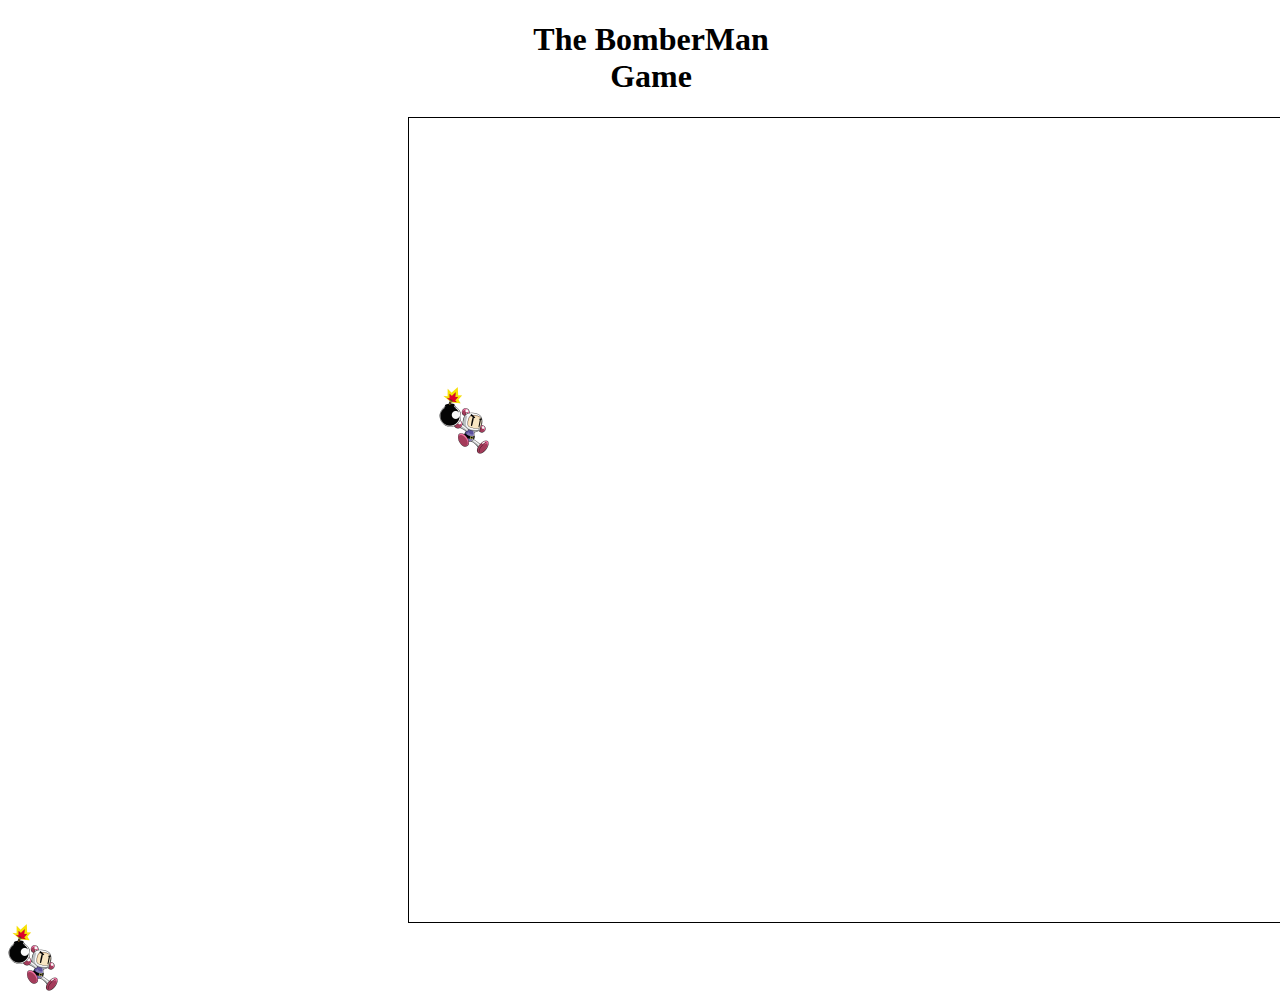
==== Bomberman/HTML/index.html @ ce29417a "updated bomberman started position" ====
<!DOCTYPE html>
<html lang="en">

<head>
    <meta charset="UTF-8">
    <title>The BomberMan</title>
    <link rel="stylesheet" href="../CSS/style.css">
    <!--<script src="../JavaScript/Jquery/jquery-1.11.3.js"></script>-->
    <script src="../JavaScript/Core/script.js"></script>
    <script src="../JavaScript/Common/movement.js"></script>
    <script src="../JavaScript/Enemy/generateEnemy.js"></script>
    <!--<script src="https://maxcdn.bootstrapcdn.com/bootstrap/3.3.7/js/bootstrap.min.js"></script>-->
</head>

<body>
<h1>The BomberMan Game</h1>
<div id="game-container">
    <canvas id="game-canvas" width="950" height="804"></canvas>
</div>
<div id="player">
    <img src="../Images/bombermanTest.png" alt="" id="bombermanImg">
</div>
<script>
    let game = createGame("#game-canvas");
    game.start;
</script>
</body>

</html>
---- Bomberman/CSS/style.css ----
h1{

    color: black;
    width: 275px;
    position: relative; /* or absolute */
    text-align: center;
    top: 50%;
    left: 40%;
}
canvas {
    border: 1px solid black;
    background-color: white;

    Margin: 0 auto;
    Vertical-align: middle;
}

body{
    background: url(../images/bomb.jpg) no-repeat center center fixed;
    -webkit-background-size: cover;
    -moz-background-size: cover;
    -o-background-size: cover;
    background-size: cover;

}
#game-container {
    position: relative;
    padding-left: 400px;
}
#test{
    width: 10px;
    height: 10px;
}
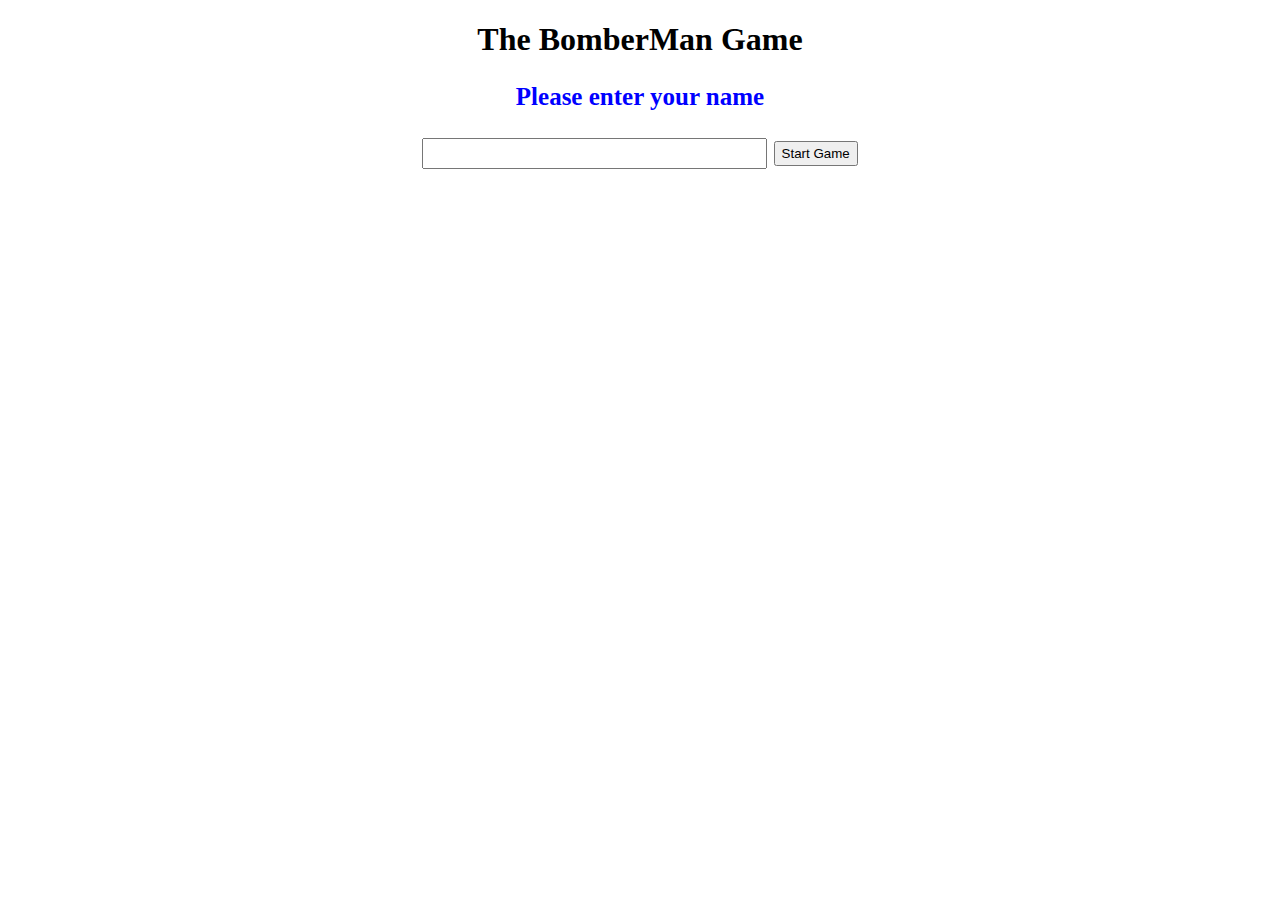
==== commit edb9f80c: "Merge branch 'master' of https://github.com/Vasilev87/CosmopolitanBomberman" ====
--- a/Bomberman/HTML/index.html
+++ b/Bomberman/HTML/index.html
@@ -5,24 +5,49 @@
     <meta charset="UTF-8">
     <title>The BomberMan</title>
     <link rel="stylesheet" href="../CSS/style.css">
-    <!--<script src="../JavaScript/Jquery/jquery-1.11.3.js"></script>-->
     <script src="../JavaScript/Core/script.js"></script>
     <script src="../JavaScript/Common/movement.js"></script>
     <script src="../JavaScript/Enemy/generateEnemy.js"></script>
+    <script src="../JavaScript/Common/drawExitGate.js"></script>
+    <!--<script src="../JavaScript/Jquery/jquery-1.11.3.js"></script>-->
     <!--<script src="https://maxcdn.bootstrapcdn.com/bootstrap/3.3.7/js/bootstrap.min.js"></script>-->
 </head>
 
 <body>
 <h1>The BomberMan Game</h1>
+<p id="player-name"></p>
+<div id="name-container">
+    <p>Please enter your name</p>
+    <input type="text" name="myName" id="myName"  size="40">
+    <input type="button" value="Start Game" onclick="getName()">
+</div>
 <div id="game-container">
-    <canvas id="game-canvas" width="950" height="804"></canvas>
+    <canvas id="bomb-canvas" width="999" height="555"></canvas>
+    <canvas id="game-canvas" width="999" height="555"></canvas>
 </div>
 <div id="player">
     <img src="../Images/bombermanTest.png" alt="" id="bombermanImg">
 </div>
+<img id="bomb-image" src="../Images/bomb.png" alt="bomb" style="display: none;">
+<img id="wall-image" src="../Images/wall.png" alt="wall" style="display: none;">
+<img id="brick-image" src="../Images/brick.png" alt="brick" style="display: none;">
+<img src="../Images/right.png" id="right" style="display: none;">
+<img src="../Images/left.png" id="left" style="display: none;">
+<img src="../Images/up.png" id="up" style="display: none;">
+<img src="../Images/down.png" id="down" style="display: none;">
+<script src="../JavaScript/Core/create-bomberman.js"></script>
 <script>
-    let game = createGame("#game-canvas");
-    game.start;
+    window.addEventListener('load', function() {
+        let game = createGame("#game-canvas");
+        game.start;
+    });
+
+    function getName() {
+        document.getElementById("game-container").style.display = "block";
+        var x = document.getElementById("myName").value;
+        document.getElementById("player-name").innerHTML = "Hello," + x;
+        document.getElementById("name-container").style.display = "none";
+    }
 </script>
 </body>
 
--- a/Bomberman/CSS/style.css
+++ b/Bomberman/CSS/style.css
@@ -1,33 +1,54 @@
-h1{
-
+h1, #name-container, #player-name {
     color: black;
-    width: 275px;
-    position: relative; /* or absolute */
+    position: relative;
+    /* or absolute */
     text-align: center;
-    top: 50%;
-    left: 40%;
-}
-canvas {
-    border: 1px solid black;
-    background-color: white;
-
-    Margin: 0 auto;
-    Vertical-align: middle;
 }
 
-body{
+#name-container, #player-name {
+    font-size: 25px;
+    color: blue;
+    font-weight: bold;
+}
+
+input {
+    height: 25px;
+}
+
+canvas {
+    width: 100%;
+    position: absolute;
+}
+
+#bomb-canvas {
+    background-color: white;
+}
+
+body {
     background: url(../images/bomb.jpg) no-repeat center center fixed;
     -webkit-background-size: cover;
     -moz-background-size: cover;
     -o-background-size: cover;
     background-size: cover;
+}
 
-}
 #game-container {
     position: relative;
-    padding-left: 400px;
+    display: none;
 }
-#test{
+
+#test {
     width: 10px;
     height: 10px;
+}
+
+#bombermanImg {
+    display: none;
+}
+
+@media screen and (min-width: 1200px) {
+    #game-container {
+        width: 65%;
+        margin: auto;
+    }
 }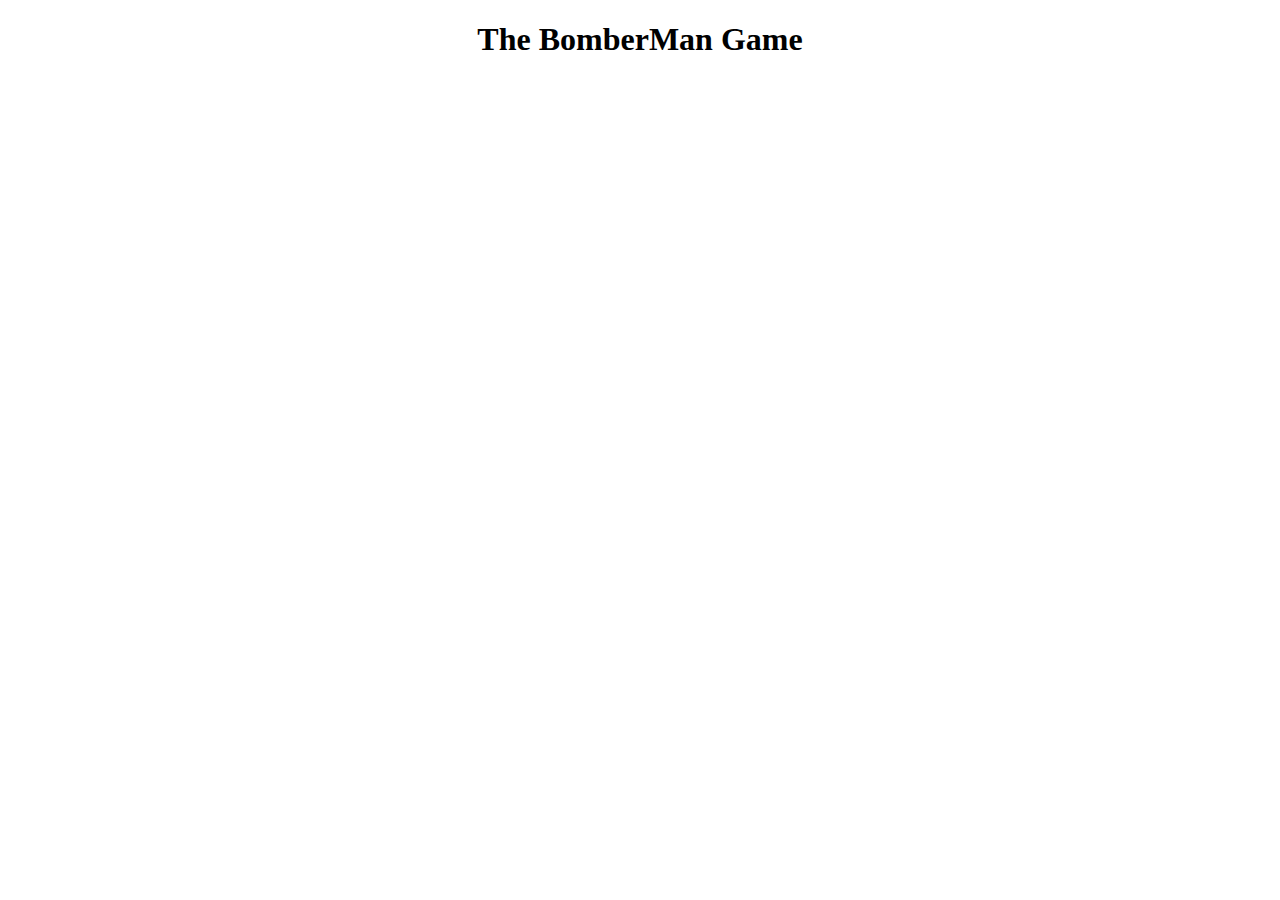
==== commit 3815bbfe: "added logic for the bomb animation - still not working correctly" ====
--- a/Bomberman/HTML/index.html
+++ b/Bomberman/HTML/index.html
@@ -14,41 +14,41 @@
 </head>
 
 <body>
-<h1>The BomberMan Game</h1>
-<p id="player-name"></p>
-<div id="name-container">
-    <p>Please enter your name</p>
-    <input type="text" name="myName" id="myName"  size="40">
-    <input type="button" value="Start Game" onclick="getName()">
-</div>
-<div id="game-container">
-    <canvas id="bomb-canvas" width="999" height="555"></canvas>
-    <canvas id="game-canvas" width="999" height="555"></canvas>
-</div>
-<div id="player">
-    <img src="../Images/bombermanTest.png" alt="" id="bombermanImg">
-</div>
-<img id="bomb-image" src="../Images/bomb.png" alt="bomb" style="display: none;">
-<img id="wall-image" src="../Images/wall.png" alt="wall" style="display: none;">
-<img id="brick-image" src="../Images/brick.png" alt="brick" style="display: none;">
-<img src="../Images/right.png" id="right" style="display: none;">
-<img src="../Images/left.png" id="left" style="display: none;">
-<img src="../Images/up.png" id="up" style="display: none;">
-<img src="../Images/down.png" id="down" style="display: none;">
-<script src="../JavaScript/Core/create-bomberman.js"></script>
-<script>
-    window.addEventListener('load', function() {
-        let game = createGame("#game-canvas");
-        game.start;
-    });
+    <h1>The BomberMan Game</h1>
+    <p id="player-name"></p>
+    <!--<div id="name-container">-->
+    <!--<p>Please enter your name</p>-->
+    <!--<input type="text" name="myName" id="myName"  size="40">-->
+    <!--<input type="button" value="Start Game" onclick="getName()">-->
+    <!--</div>-->
+    <div id="game-container">
+        <canvas id="bomb-canvas" width="999" height="555"></canvas>
+        <canvas id="game-canvas" width="999" height="555"></canvas>
+    </div>
+    <div id="player">
+        <img src="../Images/bombermanTest.png" alt="" id="bombermanImg">
+    </div>
+    <img id="bomb-image" src="../Images/bomb.png" alt="bomb" style="display: none;">
+    <img id="wall-image" src="../Images/wall.png" alt="wall" style="display: none;">
+    <img id="brick-image" src="../Images/brick.png" alt="brick" style="display: none;">
+    <img src="../Images/right.png" id="right" style="display: none;">
+    <img src="../Images/left.png" id="left" style="display: none;">
+    <img src="../Images/up.png" id="up" style="display: none;">
+    <img src="../Images/down.png" id="down" style="display: none;">
+    <script src="../JavaScript/Core/create-bomberman.js"></script>
+    <script src="../JavaScript/Core/create-bomb.js"></script>
+    <script>
+        window.addEventListener('load', function() {
+            let game = createGame("#game-canvas");
+            game.start;
+        });
 
-    function getName() {
-        document.getElementById("game-container").style.display = "block";
-        var x = document.getElementById("myName").value;
-        document.getElementById("player-name").innerHTML = "Hello," + x;
-        document.getElementById("name-container").style.display = "none";
-    }
-</script>
+        //    function getName() {
+        //        document.getElementById("game-container").style.display = "block";
+        //        var x = document.getElementById("myName").value;
+        //        document.getElementById("player-name").innerHTML = "Hello," + x;
+        //        document.getElementById("name-container").style.display = "none";
+    </script>
 </body>
 
 </html>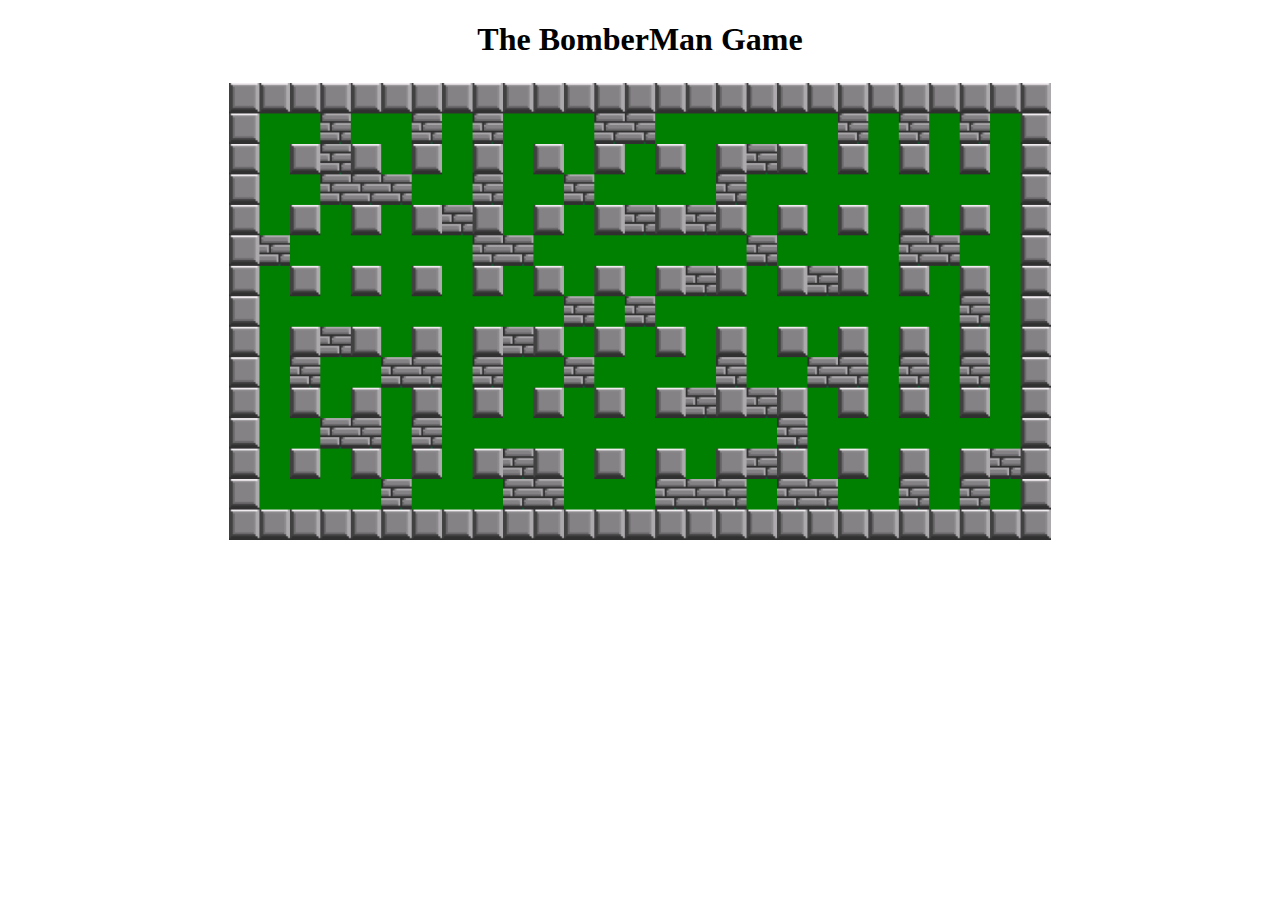
==== commit 52820a71: "Changed the sprites and bodies creation from functions to classes and did some refactoring" ====
--- a/Bomberman/HTML/index.html
+++ b/Bomberman/HTML/index.html
@@ -5,10 +5,6 @@
     <meta charset="UTF-8">
     <title>The BomberMan</title>
     <link rel="stylesheet" href="../CSS/style.css">
-    <script src="../JavaScript/Core/script.js"></script>
-    <script src="../JavaScript/Common/movement.js"></script>
-    <script src="../JavaScript/Enemy/generateEnemy.js"></script>
-    <script src="../JavaScript/Common/drawExitGate.js"></script>
     <!--<script src="../JavaScript/Jquery/jquery-1.11.3.js"></script>-->
     <!--<script src="https://maxcdn.bootstrapcdn.com/bootstrap/3.3.7/js/bootstrap.min.js"></script>-->
 </head>
@@ -28,15 +24,26 @@
     <div id="player">
         <img src="../Images/bombermanTest.png" alt="" id="bombermanImg">
     </div>
-    <img id="bomb-image" src="../Images/bomb.png" alt="bomb" style="display: none;">
-    <img id="wall-image" src="../Images/wall.png" alt="wall" style="display: none;">
-    <img id="brick-image" src="../Images/brick.png" alt="brick" style="display: none;">
-    <img src="../Images/right.png" id="right" style="display: none;">
-    <img src="../Images/left.png" id="left" style="display: none;">
-    <img src="../Images/up.png" id="up" style="display: none;">
-    <img src="../Images/down.png" id="down" style="display: none;">
-    <script src="../JavaScript/Core/create-bomberman.js"></script>
+    <img id="bomb-image" src="../Images/bomb.png" alt="bomb">
+    <img id="wall-image" src="../Images/wall.png" alt="wall">
+    <img id="brick-image" src="../Images/brick.png" alt="brick">
+    <img src="../Images/right.png" id="right">
+    <img src="../Images/left.png" id="left">
+    <img src="../Images/up.png" id="up">
+    <img src="../Images/down.png" id="down">
+    <img src="../Images/bomb-sprite.png" id="bomb-sprite">
+    <img src="../Images/enemy-sprite.png" id="enemy-sprite">
+
+    <script src="../JavaScript/Globals/globals.js"></script>
+    <script src="../JavaScript/Core/physicalBody.js"></script>
+    <script src="../JavaScript/Core/sprite.js"></script>
+    <script src="../JavaScript/Core/script.js"></script>
+    <script src="../JavaScript/Common/movement.js"></script>
+    <script src="../JavaScript/Enemy/generateEnemies.js"></script>
+    <script src="../JavaScript/Common/drawExitGate.js"></script>
+    <script src="../JavaScript/Core/bomberman-sprite.js"></script>
     <script src="../JavaScript/Core/create-bomb.js"></script>
+    <script src="../JavaScript/Core/create-enemy.js"></script>
     <script>
         window.addEventListener('load', function() {
             let game = createGame("#game-canvas");
--- a/Bomberman/CSS/style.css
+++ b/Bomberman/CSS/style.css
@@ -1,14 +1,21 @@
-h1, #name-container, #player-name {
+h1,
+#name-container,
+#player-name {
     color: black;
     position: relative;
     /* or absolute */
     text-align: center;
 }
 
-#name-container, #player-name {
+#name-container,
+#player-name {
     font-size: 25px;
     color: blue;
     font-weight: bold;
+}
+
+img {
+    display: none;
 }
 
 input {
@@ -21,7 +28,7 @@
 }
 
 #bomb-canvas {
-    background-color: white;
+    background-color: green;
 }
 
 body {
@@ -34,7 +41,7 @@
 
 #game-container {
     position: relative;
-    display: none;
+    /*display: none;*/
 }
 
 #test {
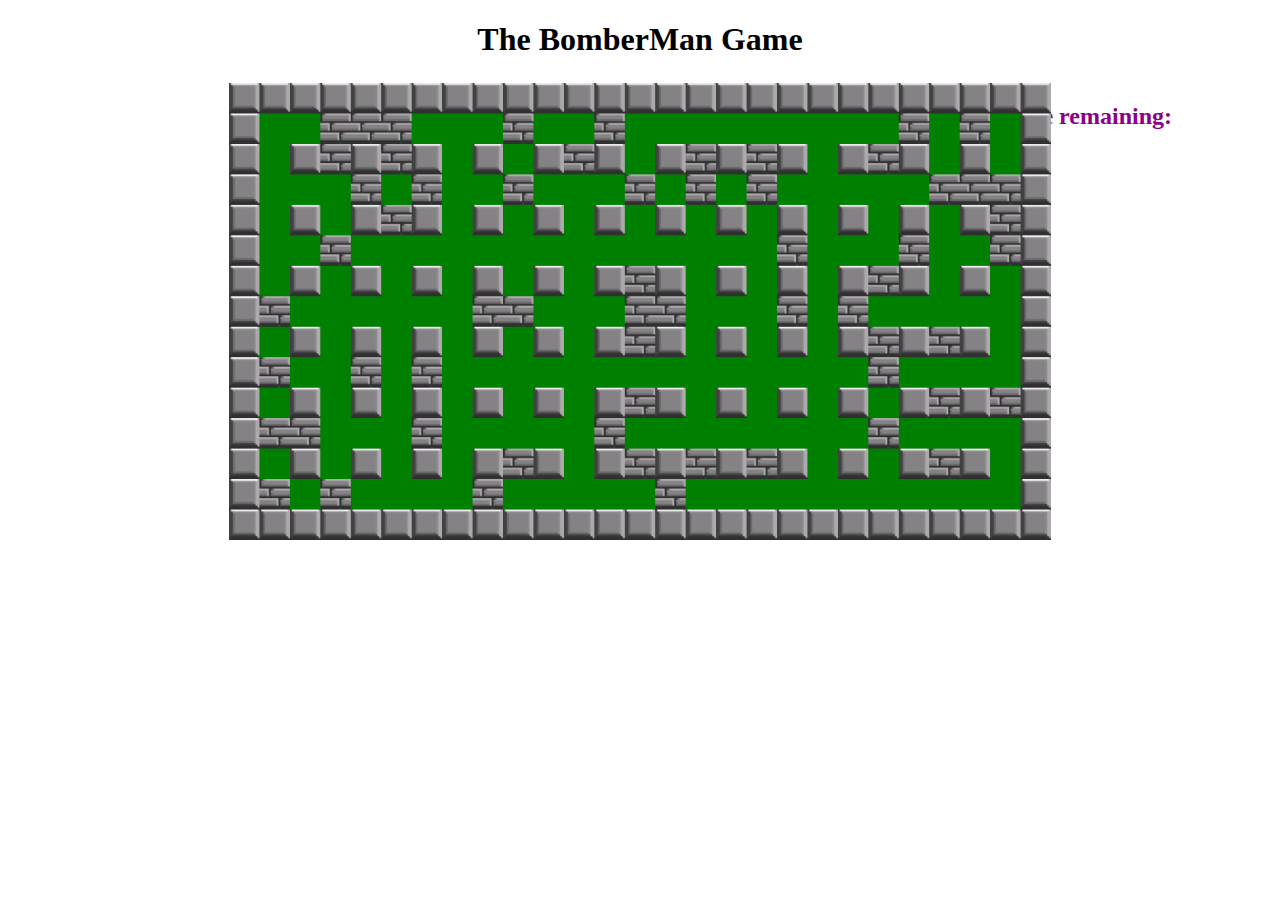
==== commit 6389f786: "Merge branch 'master' of https://github.com/Vasilev87/CosmopolitanBomberman" ====
--- a/Bomberman/HTML/index.html
+++ b/Bomberman/HTML/index.html
@@ -11,15 +11,18 @@
 
 <body>
     <h1>The BomberMan Game</h1>
+
     <p id="player-name"></p>
     <!--<div id="name-container">-->
     <!--<p>Please enter your name</p>-->
     <!--<input type="text" name="myName" id="myName"  size="40">-->
     <!--<input type="button" value="Start Game" onclick="getName()">-->
     <!--</div>-->
+	<!--<div class="timer">Time left <span id="time">05:00</span> minutes!</div>-->
     <div id="game-container">
         <canvas id="bomb-canvas" width="999" height="555"></canvas>
         <canvas id="game-canvas" width="999" height="555"></canvas>
+		
     </div>
     <div id="player">
         <img src="../Images/bombermanTest.png" alt="" id="bombermanImg">
@@ -35,19 +38,24 @@
     <img src="../Images/enemy-sprite.png" id="enemy-sprite">
 
     <script src="../JavaScript/Globals/globals.js"></script>
-    <script src="../JavaScript/Core/physicalBody.js"></script>
+    <script src="../JavaScript/Core/physical-body.js"></script>
     <script src="../JavaScript/Core/sprite.js"></script>
+    <script src="../JavaScript/Core/game-field.js"></script>
+    <script src="../JavaScript/Core/collision-detector.js"></script>
     <script src="../JavaScript/Core/script.js"></script>
-    <script src="../JavaScript/Common/movement.js"></script>
     <script src="../JavaScript/Enemy/generateEnemies.js"></script>
     <script src="../JavaScript/Common/drawExitGate.js"></script>
     <script src="../JavaScript/Core/bomberman-sprite.js"></script>
-    <script src="../JavaScript/Core/create-bomb.js"></script>
-    <script src="../JavaScript/Core/create-enemy.js"></script>
+    <script src="../JavaScript/Core/timer.js"></script>
     <script>
         window.addEventListener('load', function() {
-            let game = createGame("#game-canvas");
-            game.start;
+            const game = createGame("#game-canvas");
+            game.start();
+			
+			//Timer
+		    /*var fiveMinutes = 60 * 5,
+            display = document.querySelector('#time');
+            startTimer(fiveMinutes, display); */
         });
 
         //    function getName() {
@@ -56,6 +64,7 @@
         //        document.getElementById("player-name").innerHTML = "Hello," + x;
         //        document.getElementById("name-container").style.display = "none";
     </script>
+    <h2 id="timer">Time remaining:</h2>
 </body>
 
 </html>--- a/Bomberman/CSS/style.css
+++ b/Bomberman/CSS/style.css
@@ -43,6 +43,11 @@
     position: relative;
     /*display: none;*/
 }
+h2{
+    float: right;
+    margin-right: 100px;
+    color: darkmagenta;
+}
 
 #test {
     width: 10px;
@@ -53,6 +58,16 @@
     display: none;
 }
 
+/*Timer*/
+ /*.timer {
+	background: black;
+	color: white;
+	font-size: 25px;
+	text-align: center;
+	width: 300px;
+    margin: auto;
+}
+*/
 @media screen and (min-width: 1200px) {
     #game-container {
         width: 65%;
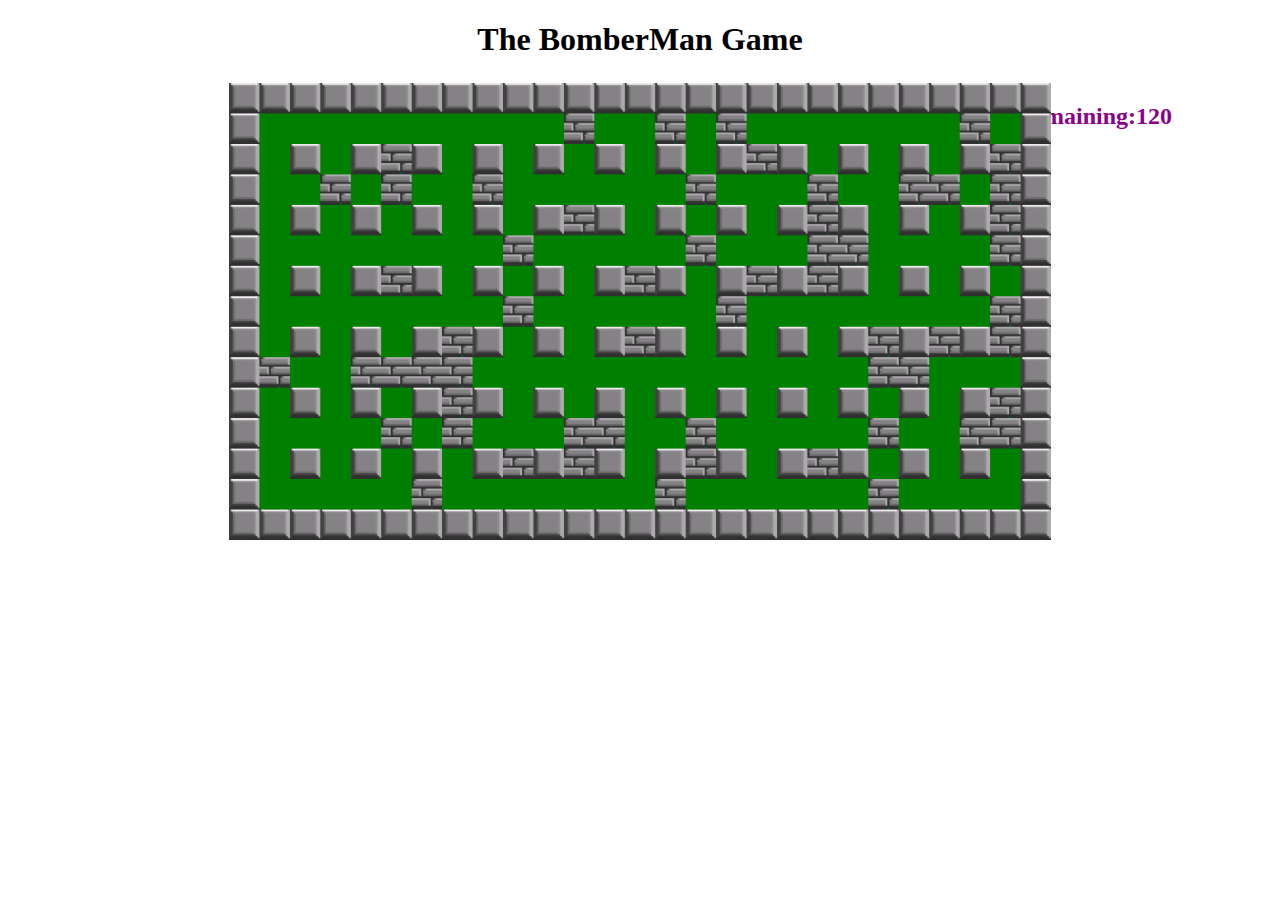
==== commit 1e32c1fb: "added destroying of bricks in range of bomb logic" ====
--- a/Bomberman/HTML/index.html
+++ b/Bomberman/HTML/index.html
@@ -18,11 +18,11 @@
     <!--<input type="text" name="myName" id="myName"  size="40">-->
     <!--<input type="button" value="Start Game" onclick="getName()">-->
     <!--</div>-->
-	<!--<div class="timer">Time left <span id="time">05:00</span> minutes!</div>-->
+    <!--<div class="timer">Time left <span id="time">05:00</span> minutes!</div>-->
     <div id="game-container">
         <canvas id="bomb-canvas" width="999" height="555"></canvas>
         <canvas id="game-canvas" width="999" height="555"></canvas>
-		
+
     </div>
     <div id="player">
         <img src="../Images/bombermanTest.png" alt="" id="bombermanImg">
@@ -36,6 +36,7 @@
     <img src="../Images/down.png" id="down">
     <img src="../Images/bomb-sprite.png" id="bomb-sprite">
     <img src="../Images/enemy-sprite.png" id="enemy-sprite">
+    <img src="../Images/bomb-fire.png" alt="bomb-fire" id="bomb-fire-sprite">
 
     <script src="../JavaScript/Globals/globals.js"></script>
     <script src="../JavaScript/Core/physical-body.js"></script>
@@ -51,9 +52,9 @@
         window.addEventListener('load', function() {
             const game = createGame("#game-canvas");
             game.start();
-			
-			//Timer
-		    /*var fiveMinutes = 60 * 5,
+
+            //Timer
+            /*var fiveMinutes = 60 * 5,
             display = document.querySelector('#time');
             startTimer(fiveMinutes, display); */
         });
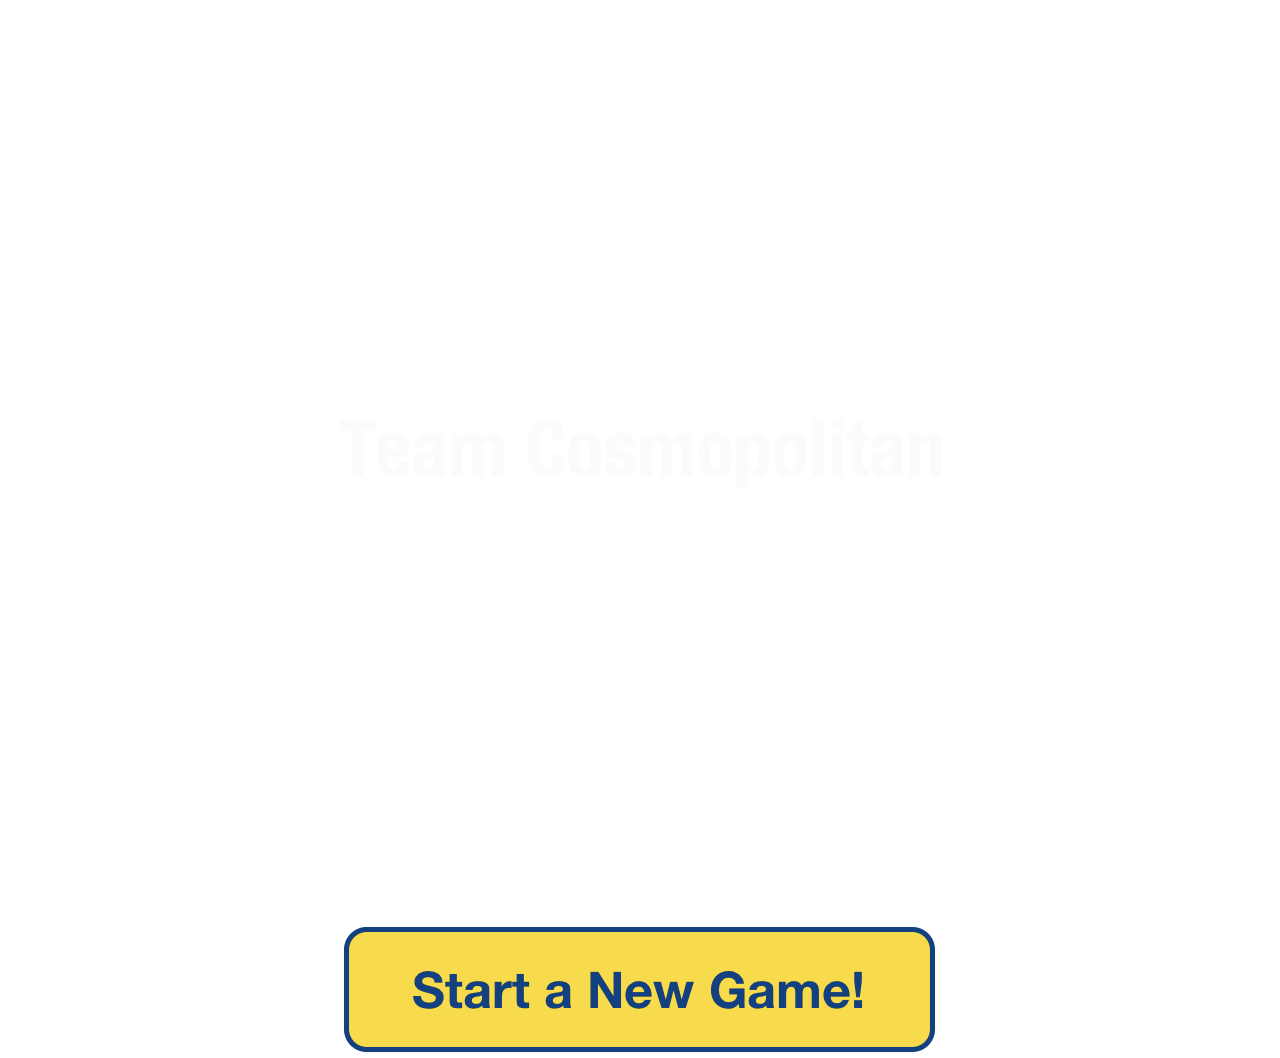
==== commit 503c68d9: "Merge remote-tracking branch 'origin/master'" ====
--- a/Bomberman/HTML/index.html
+++ b/Bomberman/HTML/index.html
@@ -1,71 +1,26 @@
-<!DOCTYPE html>
-<html lang="en">
-
-<head>
-    <meta charset="UTF-8">
-    <title>The BomberMan</title>
-    <link rel="stylesheet" href="../CSS/style.css">
-    <!--<script src="../JavaScript/Jquery/jquery-1.11.3.js"></script>-->
-    <!--<script src="https://maxcdn.bootstrapcdn.com/bootstrap/3.3.7/js/bootstrap.min.js"></script>-->
-</head>
-
-<body>
-    <h1>The BomberMan Game</h1>
-
-    <p id="player-name"></p>
-    <!--<div id="name-container">-->
-    <!--<p>Please enter your name</p>-->
-    <!--<input type="text" name="myName" id="myName"  size="40">-->
-    <!--<input type="button" value="Start Game" onclick="getName()">-->
-    <!--</div>-->
-    <!--<div class="timer">Time left <span id="time">05:00</span> minutes!</div>-->
-    <div id="game-container">
-        <canvas id="bomb-canvas" width="999" height="555"></canvas>
-        <canvas id="game-canvas" width="999" height="555"></canvas>
-
-    </div>
-    <div id="player">
-        <img src="../Images/bombermanTest.png" alt="" id="bombermanImg">
-    </div>
-    <img id="bomb-image" src="../Images/bomb.png" alt="bomb">
-    <img id="wall-image" src="../Images/wall.png" alt="wall">
-    <img id="brick-image" src="../Images/brick.png" alt="brick">
-    <img src="../Images/right.png" id="right">
-    <img src="../Images/left.png" id="left">
-    <img src="../Images/up.png" id="up">
-    <img src="../Images/down.png" id="down">
-    <img src="../Images/bomb-sprite.png" id="bomb-sprite">
-    <img src="../Images/enemy-sprite.png" id="enemy-sprite">
-    <img src="../Images/bomb-fire.png" alt="bomb-fire" id="bomb-fire-sprite">
-
-    <script src="../JavaScript/Globals/globals.js"></script>
-    <script src="../JavaScript/Core/physical-body.js"></script>
-    <script src="../JavaScript/Core/sprite.js"></script>
-    <script src="../JavaScript/Core/game-field.js"></script>
-    <script src="../JavaScript/Core/collision-detector.js"></script>
-    <script src="../JavaScript/Core/script.js"></script>
-    <script src="../JavaScript/Enemy/generateEnemies.js"></script>
-    <script src="../JavaScript/Common/drawExitGate.js"></script>
-    <script src="../JavaScript/Core/bomberman-sprite.js"></script>
-    <script src="../JavaScript/Core/timer.js"></script>
-    <script>
-        window.addEventListener('load', function() {
-            const game = createGame("#game-canvas");
-            game.start();
-
-            //Timer
-            /*var fiveMinutes = 60 * 5,
-            display = document.querySelector('#time');
-            startTimer(fiveMinutes, display); */
-        });
-
-        //    function getName() {
-        //        document.getElementById("game-container").style.display = "block";
-        //        var x = document.getElementById("myName").value;
-        //        document.getElementById("player-name").innerHTML = "Hello," + x;
-        //        document.getElementById("name-container").style.display = "none";
-    </script>
-    <h2 id="timer">Time remaining:</h2>
-</body>
-
+<html>
+	<head>
+		<script src="../JavaScript/Jquery/jquery-3.2.0.min.js"></script>
+		<link rel="stylesheet" href="../CSS/style-index.css" />
+		<script src="../JavaScript/Intro/introSequence.js"></script>
+	</head>
+	<body onload="setTimeout(initial(),3000)">
+		<img id="team" class="initial" src="../Images/team.png" />
+		<img id="image" class="initial" src="../Images/h1.png" />
+		<div id="login-area">
+			<img class="initial" id="logo" src="../Images/logo.png" />
+			<input type="text" class="initial" id="name-field" placeholder="Enter Your Name Here!" />
+			<div id="tip-arrow" class="initial">
+				<h2> Use the Arrow Keys to Move </h2>
+				<img id="arrows" src="../Images/arrows.png" />
+			</div>
+			<div id="tip-spacebar" class="initial">
+				<h2> Use the Spacebar to Deploy Bombs </h2>
+				<img id="spacebar" src="../Images/spacebar.png" />
+			</div>
+			<img id="start-button" src="../Images/start-button.png" onclick="startGame()"/>
+			<img class="initial" id="right-hero" src="../Images/right-hero.png" />
+			<img class="initial" id="left-hero" src="../Images/left-hero.png" />
+		</div>
+	</body>
 </html>--- a/Bomberman/CSS/style-index.css
+++ b/Bomberman/CSS/style-index.css
@@ -0,0 +1,122 @@
+html, body {
+	width: 100%;
+	height: 100%;
+	margin: 0px;
+	padding: 0px;
+}
+
+.initial {
+	display: none;
+}
+
+#team {
+   position: absolute;
+   top: 50%;
+   left: 50%;
+   width: 630px;
+   height: 100px;
+   margin-top: -50px; /* Half the height */
+   margin-left: -315px; /* Half the width */
+}
+
+#image {
+  width: 100%;
+  height: 100%;
+  position: absolute;
+  top: 0;
+  left: 0;
+}
+
+#right-hero {
+	width: 298px;
+	height: 298px;
+	position: fixed;
+    bottom: 0;
+    right: 0;
+}
+
+#left-hero {
+	width: 298px;
+	height: 298px;
+	position: fixed;
+    bottom: 0;
+    left: 0;
+}
+
+#logo {
+   position: absolute;
+   top: 10%;
+   left: 50%;
+   width: 390px;
+   height: 118px;
+   margin-top: -59px; /* Half the height */
+   margin-left: -195px; /* Half the width */
+}
+
+#name-field {
+   position: absolute;
+   top: 25%;
+   left: 50%;
+   width: 400px;
+   height: 40px;
+   margin-top: -20px; /* Half the height */
+   margin-left: -200px; /* Half the width */
+   font-size: 22px;
+   text-align: center;
+   color: #113f7f;
+   font-weight: bold;
+}
+
+#name-field:hover {
+	border: 2px solid #f8da4d;
+}
+
+#start-button {
+   position: absolute;
+   top: 110%;
+   left: 50%;
+   width: 603px;
+   height: 135px;
+   margin-top: -67px; /* Half the height */
+   margin-left: -301px; /* Half the width */
+}
+
+#start-button:hover {
+	cursor: pointer;
+}
+
+#tip-arrow {
+   position: absolute;
+   margin: auto;
+   top: 45%;
+   left: 30%;
+   width: 600px;
+   height: 200px;
+   margin-top: -100px; /* Half the height */
+   margin-left: -200px; /* Half the width */
+}
+
+#tip-arrow h2 {
+	color: #113f7f;
+	font-family: sans-serif;
+}
+
+#tip-spacebar {
+   position: absolute;
+   margin: auto;
+   top: 45%;
+   left: 70%;
+   width: 600px;
+   height: 200px;
+   margin-top: -100px; /* Half the height */
+   margin-left: -200px; /* Half the width */
+}
+
+#tip-spacebar h2 {
+	color: #113f7f;
+	font-family: sans-serif;
+}
+
+#spacebar {
+	width: 400px;
+}